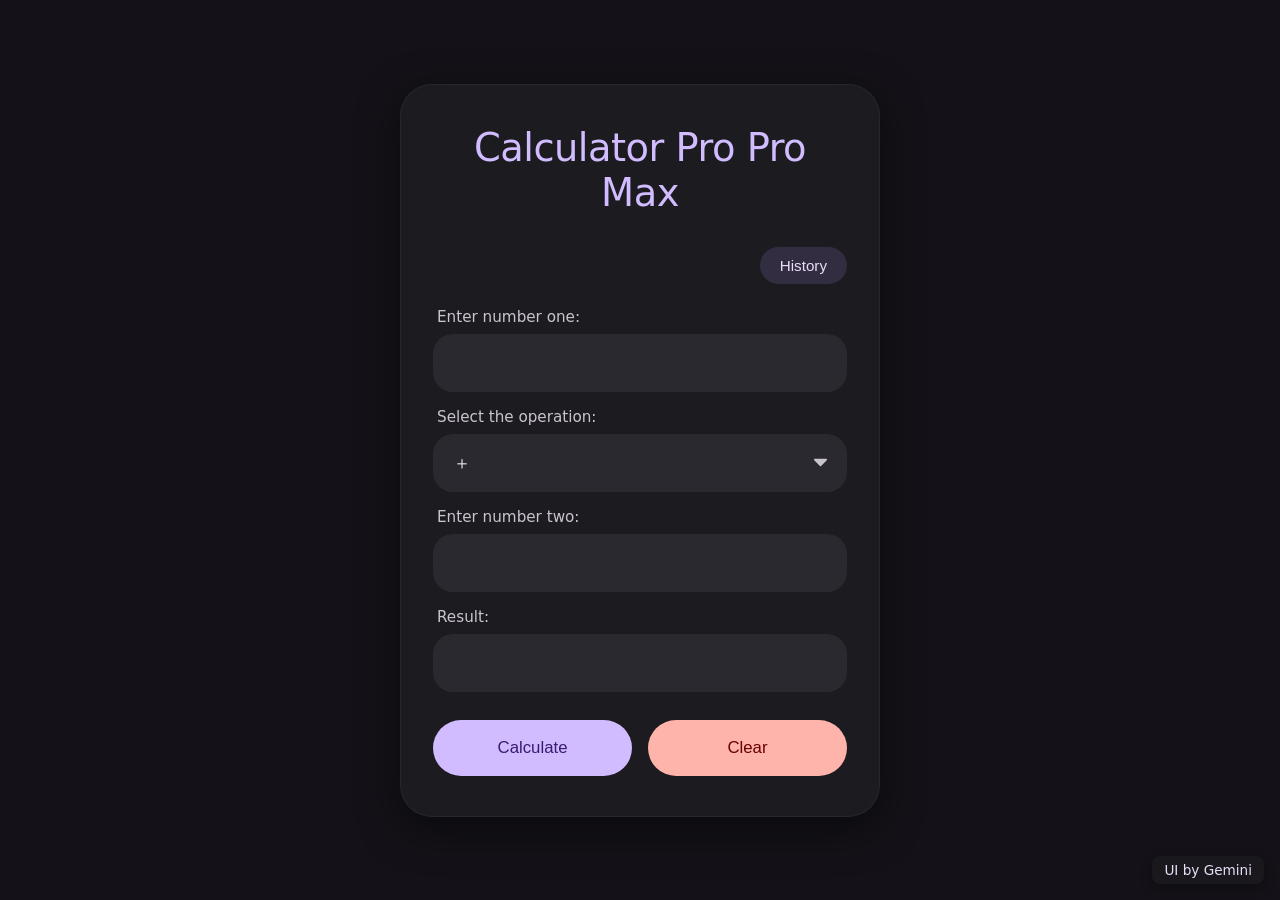
==== index.html @ fc2a3e13 "Uploaded the files" ====
<!doctype html>
<html lang="en">
  <head>
    <meta charset="UTF-8" />
    <meta name="viewport" content="width=device-width, initial-scale=1.0" />
    <title>Calculator</title>
    <script src="main.js" defer></script>
    <link rel="stylesheet" href="stylesheet.css" />
  </head>
  <body>
    <h1 class="title">Calculator Pro Pro Max</h1>
    <a href="history.html"><button>History</button></a>
    <label for="number1">Enter number one:</label>
    <input
      class="number1"
      type="number"
      name="number1"
      min="1"
      max="1000"
      required
    />
    <label for="operation">Select the operation:</label>
    <select class="operation" name="operation" id="operation">
      <option value="+">＋</option>
      <option value="-">−</option>
      <option value="*">×</option>
      <option value="/">÷</option>
    </select>

    <label for="number2">Enter number two:</label>
    <input
      class="number2"
      type="number"
      name="number2"
      min="1"
      max="1000"
      required
    />
    <label for="result">Result:</label>
    <output class="output" type="result" name="result"></output>

    <button class="calculate">Calculate</button>
    <button class="clear">Clear</button>

    <p class="aiReference">UI by Gemini</p>
  </body>
</html>
---- stylesheet.css ----
/* --- Reset & Base --- */
* {
  box-sizing: border-box;
  margin: 0;
  padding: 0;
}

/* Wir nutzen HTML, um den Body auf großen Screens zu zentrieren */
html {
  min-height: 100vh;
  background-color: #141218; /* Dunkler Hintergrund für Desktop */
  display: flex;
  justify-content: center;
  align-items: center;
}

/* Der Body wird unser flexibles Calculator-Gehäuse */
body {
  font-family: "Google Sans", "Product Sans", Roboto, system-ui, sans-serif;
  color: #e6e1e5;
  background-color: #1c1b1f; /* Material You Surface Farbe */
  width: 100%;
  min-height: 100vh;
  display: grid;
  grid-template-columns: 1fr 1fr; /* Zwei Spalten */
  gap: 16px;
  padding: 32px 24px;
  position: relative;
  transition: all 0.3s ease; /* Weiche Übergänge */
}

/* --- RESPONSIVE DESKTOP/TABLET (Als schwebende Karte) --- */
@media (min-width: 600px) {
  body {
    max-width: 480px;
    min-height: auto;
    border-radius: 32px; /* Runde Ecken für die Karte */
    box-shadow: 0 12px 40px rgba(0, 0, 0, 0.5);
    border: 1px solid rgba(255, 255, 255, 0.05);
    margin: 40px 20px;
    padding: 40px 32px;
  }
}

/* --- History Button --- */
/* Responsive platziert, klebt rechts oben im Grid */
a[href="history.html"] {
  grid-column: 1 / -1; /* Spannt über alle Spalten */
  justify-self: end; /* Nach rechts schieben */
  text-decoration: none;
  margin-bottom: 8px;
}

a[href="history.html"] button {
  background-color: #332d41;
  color: #e8def8;
  border: none;
  padding: 10px 20px;
  border-radius: 100px;
  font-weight: 500;
  font-size: 0.95rem;
  cursor: pointer;
  transition:
    background-color 0.2s ease,
    transform 0.1s ease;
}

a[href="history.html"] button:active {
  background-color: #4a4458;
  transform: scale(0.95);
}

/* --- Layout für Formularelemente --- */
/* Standardmäßig füllen Inputs, Selects und Output die ganze Breite */
.title,
label,
input,
select,
output {
  grid-column: 1 / -1;
}

/* --- Custom Dropdown im Material You Design --- */
select {
  /* Das echte Material Design Pfeil-Icon (ausgefülltes Dreieck) */
  background-image: url("data:image/svg+xml,%3Csvg xmlns='http://www.w3.org/2000/svg' height='24' viewBox='0 -960 960 960' width='24'%3E%3Cpath fill='%23cac4d0' d='M480-360 280-560h400L480-360Z'/%3E%3C/svg%3E");
  background-repeat: no-repeat;
  background-position: right 16px top 50%;
  background-size: 24px auto;
  cursor: pointer;

  /* Etwas mehr Platz rechts, damit der Text nicht in den Pfeil ragt */
  padding-right: 48px;
}

/* Das ausgeklappte Menü stylen (funktioniert auf Android/Windows, iOS ignoriert dies teilweise) */
select option {
  background-color: #2b2930; /* Dunkler Material-Hintergrund */
  color: #e6e1e5;
  font-size: 1.1rem;
  padding: 12px;
}

/* Responsive Titel-Schrift (passt sich dynamisch an) */
.title {
  font-size: clamp(1.8rem, 6vw, 2.4rem);
  font-weight: 400;
  color: #d0bcff;
  margin-bottom: 16px;
  text-align: center;
  letter-spacing: -0.5px;
}

/* Labels */
label {
  font-size: 0.95rem;
  font-weight: 500;
  color: #cac4d0;
  margin-bottom: -8px;
  padding-left: 4px;
}

/* --- Moderne Eingabe- & Ausgabefelder (Inputs, Select, Output) --- */
input[type="number"],
select,
output {
  background-color: #2b2930;
  color: #e6e1e5;
  border: none;
  border-radius: 20px;
  padding: 18px 20px;
  font-size: 1.1rem;
  outline: none;
  transition:
    background-color 0.2s,
    box-shadow 0.2s;
  -webkit-appearance: none;
  appearance: none;
  width: 100%;

  /* Wichtig für das Output-Feld, damit es nicht kollabiert */
  display: flex;
  align-items: center;
  min-height: 58px;
}

/* Fokus-Effekt (nur für Elemente, die man anklicken kann) */
input[type="number"]:focus,
select:focus {
  background-color: #332d41;
  box-shadow: 0 0 0 2px #d0bcff;
}

/* Custom Dropdown Pfeil für Select */
select {
  background-image: url('data:image/svg+xml;charset=US-ASCII,<svg xmlns="http://www.w3.org/2000/svg" width="292.4" height="292.4"><path fill="%23cac4d0" d="M287 69.4a17.6 17.6 0 0 0-13-5.4H18.4c-5 0-9.3 1.8-12.9 5.4A17.6 17.6 0 0 0 0 82.2c0 5 1.8 9.3 5.4 12.9l128 127.9c3.6 3.6 7.8 5.4 12.8 5.4s9.2-1.8 12.8-5.4L287 95c3.5-3.5 5.4-7.8 5.4-12.8 0-5-1.9-9.2-5.5-12.8z"/></svg>');
  background-repeat: no-repeat;
  background-position: right 20px top 50%;
  background-size: 0.8rem auto;
  cursor: pointer;
}

/* Standard-Pfeile ausblenden bei Nummernfeldern */
input[type="number"]::-webkit-inner-spin-button,
input[type="number"]::-webkit-outer-spin-button {
  -webkit-appearance: none;
  margin: 0;
}

/* --- Haupt-Buttons Unten (Calculate & Clear) --- */
body > button {
  border: none;
  padding: 18px 16px;
  border-radius: 100px;
  font-size: 1.05rem;
  font-weight: 500;
  cursor: pointer;
  transition:
    transform 0.1s ease,
    opacity 0.2s ease;
  margin-top: 12px;
}

body > button:active {
  transform: scale(0.95);
}

/* Calculate Button */
body > button:nth-of-type(1) {
  background-color: #d0bcff;
  color: #381e72;
}

/* Clear Button */
body > button:nth-of-type(2) {
  background-color: #ffb4ab;
  color: #690005;
}

/* --- RESPONSIVE BUTTON-LAYOUT --- */
/* Auf normalen Handys und aufwärts: Nebeneinander */
@media (min-width: 351px) {
  body > button:nth-of-type(1) {
    grid-column: 1 / 2;
  }
  body > button:nth-of-type(2) {
    grid-column: 2 / 3;
  }
}

/* Auf SEHR schmalen Handys (z.B. iPhone SE): Untereinander */
@media (max-width: 350px) {
  body > button:nth-of-type(1),
  body > button:nth-of-type(2) {
    grid-column: 1 / -1;
    margin-top: 8px;
  }
}

/* --- KI Hinweis (Unten Rechts) --- */
.aiReference {
  position: fixed;
  bottom: 16px;
  right: 16px;
  font-size: 0.85rem;
  color: #e8def8;
  z-index: 1000;
  background-color: rgba(28, 27, 31, 0.85);
  padding: 6px 12px;
  border-radius: 8px;
  backdrop-filter: blur(8px);
  -webkit-backdrop-filter: blur(8px);
  margin: 0;
  box-shadow: 0 4px 12px rgba(0, 0, 0, 0.3);
}

/* Auf mobilen Geräten den KI Hinweis etwas unauffälliger platzieren */
@media (max-width: 600px) {
  .aiReference {
    bottom: 8px;
    right: 8px;
    font-size: 0.75rem;
    padding: 4px 8px;
  }
}

/* ==================================================== */
/* --- SPEZIFISCHES STYLING FÜR DIE HISTORY-SEITE --- */
/* ==================================================== */

/* Back-Button (ähnlich wie der History-Button, aber links) */
a[href="index.html"] {
  grid-column: 1 / -1;
  justify-self: end; /* Oben links platzieren */
  text-decoration: none;
  margin-bottom: 8px;
}

a[href="index.html"] button {
  background-color: #332d41;
  color: #e8def8;
  border: none;
  padding: 10px 20px;
  border-radius: 100px;
  font-weight: 500;
  font-size: 0.95rem;
  cursor: pointer;
  transition:
    background-color 0.2s ease,
    transform 0.1s ease;
}

a[href="index.html"] button:active {
  background-color: #4a4458;
  transform: scale(0.95);
}

/* Das History Output-Feld - Groß und scrollbar für viele Einträge */
output.history {
  min-height: 250px; /* Extra hoch, um eine Liste anzuzeigen */
  max-height: 400px;
  align-items: flex-start; /* Text oben anheften statt mittig */
  justify-content: flex-start;
  flex-direction: column; /* Einträge untereinander */
  overflow-y: auto; /* Scrollbalken anzeigen, wenn es zu viele werden */
  padding: 24px;
  font-family:
    "Courier New", Courier, monospace; /* Monospace sieht für Rechnungen besser aus */
  font-size: 1.1rem;
  line-height: 1.8;
  white-space: pre-wrap; /* Wichtig: Erkennt Zeilenumbrüche aus dem JavaScript (\n) */
}

/* Den Scrollbalken für das dunkle Design anpassen (Webkit Browser) */
output.history::-webkit-scrollbar {
  width: 6px;
}
output.history::-webkit-scrollbar-track {
  background: transparent;
}
output.history::-webkit-scrollbar-thumb {
  background-color: #4a4458;
  border-radius: 10px;
}

/* History Clear Button - greift NUR auf der History-Seite */
output.history ~ button.clear {
  grid-column: 1 / -1 !important;
  background-color: #ffb4ab !important;
  color: #690005 !important;
  margin-top: 16px;
}
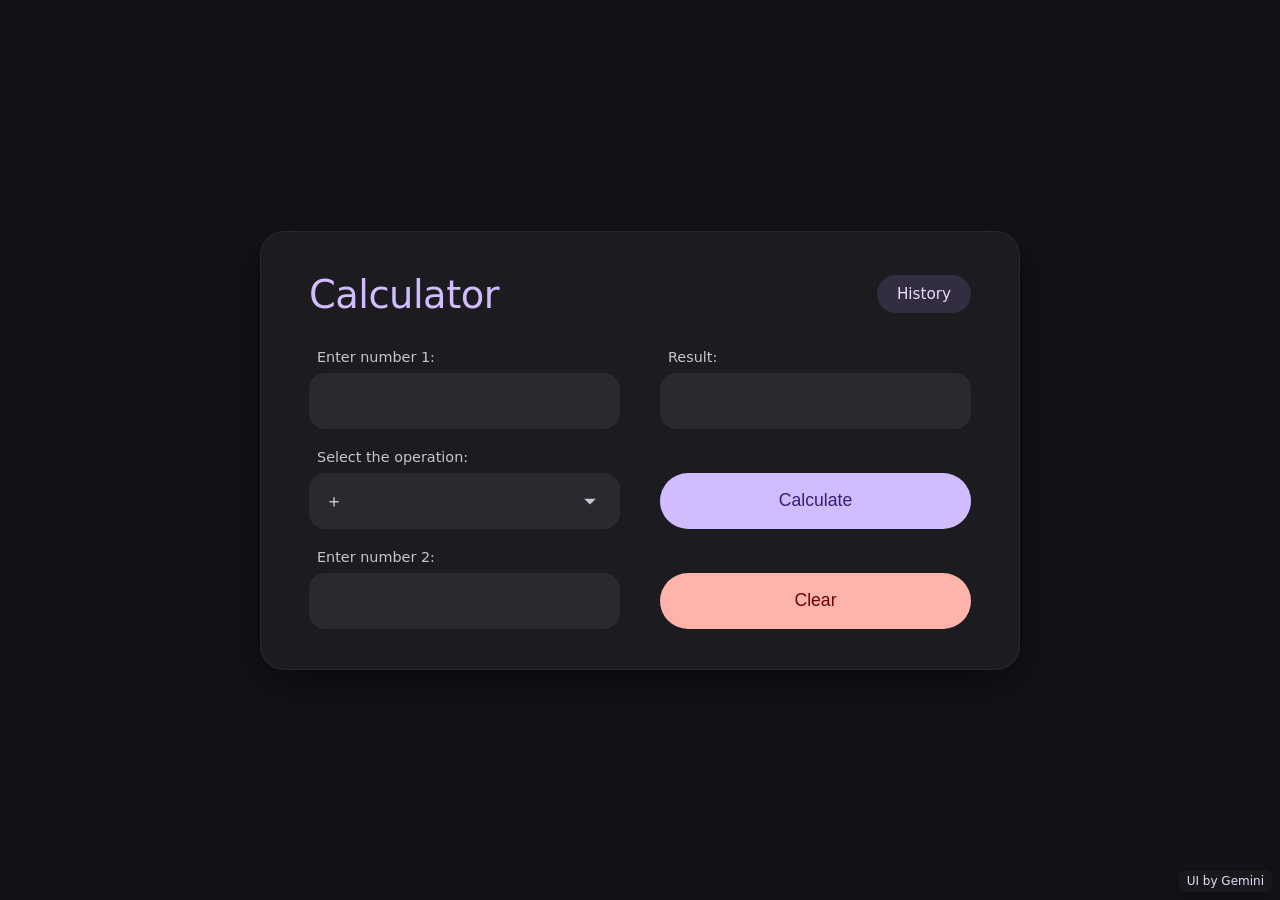
==== commit a9f275d4: "Refactor UI: semantic HTML & responsive styles Rework markup and styles for improved semantics, acce" ====
--- a/index.html
+++ b/index.html
@@ -3,45 +3,80 @@
   <head>
     <meta charset="UTF-8" />
     <meta name="viewport" content="width=device-width, initial-scale=1.0" />
+
+    <!-- NEU: SEO Beschreibung -->
+    <meta
+      name="description"
+      content="A modern, responsive web calculator with a persistent history feature. Styled with Material You."
+    />
+
     <title>Calculator</title>
     <script src="main.js" defer></script>
     <link rel="stylesheet" href="stylesheet.css" />
   </head>
   <body>
-    <h1 class="title">Calculator Pro Pro Max</h1>
-    <a href="history.html"><button>History</button></a>
-    <label for="number1">Enter number one:</label>
-    <input
-      class="number1"
-      type="number"
-      name="number1"
-      min="1"
-      max="1000"
-      required
-    />
-    <label for="operation">Select the operation:</label>
-    <select class="operation" name="operation" id="operation">
-      <option value="+">＋</option>
-      <option value="-">−</option>
-      <option value="*">×</option>
-      <option value="/">÷</option>
-    </select>
+    <!-- NEU: Kopfbereich -->
+    <header>
+      <h1 class="title">Calculator</h1>
+      <!-- KORRIGIERT: Kein Button mehr im Link, stattdessen nur ein Link mit Klasse -->
+      <a
+        href="history.html"
+        class="nav-button"
+        aria-label="View calculation history"
+        >History</a
+      >
+    </header>
 
-    <label for="number2">Enter number two:</label>
-    <input
-      class="number2"
-      type="number"
-      name="number2"
-      min="1"
-      max="1000"
-      required
-    />
-    <label for="result">Result:</label>
-    <output class="output" type="result" name="result"></output>
+    <!-- NEU: Hauptinhalt -->
+    <main>
+      <form id="calculatorForm">
+        <label for="number1">Enter number 1:</label>
+        <input
+          class="number1"
+          type="number"
+          id="number1"
+          name="number1"
+          min="1"
+          max="1000"
+          required
+        />
 
-    <button class="calculate">Calculate</button>
-    <button class="clear">Clear</button>
+        <label for="operation">Select the operation:</label>
+        <select class="operation" name="operation" id="operation">
+          <option value="+">＋</option>
+          <option value="-">−</option>
+          <option value="*">×</option>
+          <option value="/">÷</option>
+        </select>
 
-    <p class="aiReference">UI by Gemini</p>
+        <label for="number2">Enter number 2:</label>
+        <input
+          class="number2"
+          type="number"
+          id="number2"
+          name="number2"
+          min="1"
+          max="1000"
+          required
+        />
+
+        <label for="result">Result:</label>
+        <!-- NEU: aria-live="polite" sagt dem Screenreader, dass er Änderungen hier vorlesen soll -->
+        <output
+          class="output"
+          id="result"
+          name="result"
+          aria-live="polite"
+        ></output>
+
+        <button type="submit" class="calculate">Calculate</button>
+        <button type="button" class="clear">Clear</button>
+      </form>
+    </main>
+
+    <!-- NEU: Fußzeile -->
+    <footer>
+      <p class="aiReference">UI by Gemini</p>
+    </footer>
   </body>
 </html>
--- a/stylesheet.css
+++ b/stylesheet.css
@@ -5,56 +5,48 @@
   padding: 0;
 }
 
-/* Wir nutzen HTML, um den Body auf großen Screens zu zentrieren */
+/* Mobile First: Echter Vollbildmodus ohne Ränder */
 html {
+  background-color: #1c1b1f;
   min-height: 100vh;
-  background-color: #141218; /* Dunkler Hintergrund für Desktop */
-  display: flex;
-  justify-content: center;
-  align-items: center;
-}
-
-/* Der Body wird unser flexibles Calculator-Gehäuse */
+}
+
 body {
   font-family: "Google Sans", "Product Sans", Roboto, system-ui, sans-serif;
   color: #e6e1e5;
-  background-color: #1c1b1f; /* Material You Surface Farbe */
+  background-color: #1c1b1f;
   width: 100%;
   min-height: 100vh;
-  display: grid;
-  grid-template-columns: 1fr 1fr; /* Zwei Spalten */
-  gap: 16px;
-  padding: 32px 24px;
+  display: flex;
+  flex-direction: column;
+  justify-content: flex-start;
+  padding: 24px;
   position: relative;
-  transition: all 0.3s ease; /* Weiche Übergänge */
-}
-
-/* --- RESPONSIVE DESKTOP/TABLET (Als schwebende Karte) --- */
-@media (min-width: 600px) {
-  body {
-    max-width: 480px;
-    min-height: auto;
-    border-radius: 32px; /* Runde Ecken für die Karte */
-    box-shadow: 0 12px 40px rgba(0, 0, 0, 0.5);
-    border: 1px solid rgba(255, 255, 255, 0.05);
-    margin: 40px 20px;
-    padding: 40px 32px;
-  }
-}
-
-/* --- History Button --- */
-/* Responsive platziert, klebt rechts oben im Grid */
-a[href="history.html"] {
-  grid-column: 1 / -1; /* Spannt über alle Spalten */
-  justify-self: end; /* Nach rechts schieben */
-  text-decoration: none;
-  margin-bottom: 8px;
-}
-
-a[href="history.html"] button {
+}
+
+/* ================================================= */
+/* --- KOPFBEREICH (Titel & Navigations-Buttons) --- */
+/* ================================================= */
+header {
+  display: flex;
+  flex-direction: column;
+  margin-bottom: 24px;
+}
+
+.title {
+  font-size: clamp(1.8rem, 6vw, 2.4rem);
+  font-weight: 400;
+  color: #d0bcff;
+  margin-bottom: 12px;
+  text-align: center;
+  letter-spacing: -0.5px;
+}
+
+a.nav-button {
+  align-self: flex-end;
   background-color: #332d41;
   color: #e8def8;
-  border: none;
+  text-decoration: none;
   padding: 10px 20px;
   border-radius: 100px;
   font-weight: 500;
@@ -63,16 +55,41 @@
   transition:
     background-color 0.2s ease,
     transform 0.1s ease;
-}
-
-a[href="history.html"] button:active {
+  display: inline-block;
+  text-align: center;
+}
+
+a.nav-button:active {
   background-color: #4a4458;
   transform: scale(0.95);
 }
 
-/* --- Layout für Formularelemente --- */
-/* Standardmäßig füllen Inputs, Selects und Output die ganze Breite */
-.title,
+a.nav-button.back {
+  align-self: flex-start;
+}
+
+/* ================================================= */
+/* --- HAUPTBEREICH & FORMULAR (Mobile Grid) ---     */
+/* ================================================= */
+main {
+  width: 100%;
+  display: flex;
+  flex-direction: column;
+  flex-grow: 1;
+}
+
+form {
+  display: grid;
+  grid-template-columns: 1fr 1fr;
+  /* Mobile: 8 Zeilen für die Felder, die 9. Zeile nimmt den GESAMTEN Restplatz ein */
+  grid-template-rows: repeat(8, max-content) 1fr;
+  column-gap: 16px;
+  row-gap: 8px;
+  flex-grow: 1;
+  margin: 0;
+  padding-bottom: 32px;
+}
+
 label,
 input,
 select,
@@ -80,47 +97,19 @@
   grid-column: 1 / -1;
 }
 
-/* --- Custom Dropdown im Material You Design --- */
-select {
-  /* Das echte Material Design Pfeil-Icon (ausgefülltes Dreieck) */
-  background-image: url("data:image/svg+xml,%3Csvg xmlns='http://www.w3.org/2000/svg' height='24' viewBox='0 -960 960 960' width='24'%3E%3Cpath fill='%23cac4d0' d='M480-360 280-560h400L480-360Z'/%3E%3C/svg%3E");
-  background-repeat: no-repeat;
-  background-position: right 16px top 50%;
-  background-size: 24px auto;
-  cursor: pointer;
-
-  /* Etwas mehr Platz rechts, damit der Text nicht in den Pfeil ragt */
-  padding-right: 48px;
-}
-
-/* Das ausgeklappte Menü stylen (funktioniert auf Android/Windows, iOS ignoriert dies teilweise) */
-select option {
-  background-color: #2b2930; /* Dunkler Material-Hintergrund */
-  color: #e6e1e5;
-  font-size: 1.1rem;
-  padding: 12px;
-}
-
-/* Responsive Titel-Schrift (passt sich dynamisch an) */
-.title {
-  font-size: clamp(1.8rem, 6vw, 2.4rem);
-  font-weight: 400;
-  color: #d0bcff;
-  margin-bottom: 16px;
-  text-align: center;
-  letter-spacing: -0.5px;
-}
-
-/* Labels */
 label {
   font-size: 0.95rem;
   font-weight: 500;
   color: #cac4d0;
-  margin-bottom: -8px;
-  padding-left: 4px;
-}
-
-/* --- Moderne Eingabe- & Ausgabefelder (Inputs, Select, Output) --- */
+  padding-left: 8px;
+  margin-top: 16px; /* Großer Abstand zur vorherigen Feld-Gruppe (Mobile) */
+}
+
+label[for="number1"] {
+  margin-top: 0;
+}
+
+/* Felder massiv vergrößert für Mobile */
 input[type="number"],
 select,
 output {
@@ -128,8 +117,8 @@
   color: #e6e1e5;
   border: none;
   border-radius: 20px;
-  padding: 18px 20px;
-  font-size: 1.1rem;
+  padding: 16px 20px;
+  font-size: 1.2rem;
   outline: none;
   transition:
     background-color 0.2s,
@@ -137,176 +126,258 @@
   -webkit-appearance: none;
   appearance: none;
   width: 100%;
-
-  /* Wichtig für das Output-Feld, damit es nicht kollabiert */
   display: flex;
   align-items: center;
-  min-height: 58px;
-}
-
-/* Fokus-Effekt (nur für Elemente, die man anklicken kann) */
+  min-height: 64px;
+}
+
 input[type="number"]:focus,
 select:focus {
   background-color: #332d41;
   box-shadow: 0 0 0 2px #d0bcff;
 }
 
-/* Custom Dropdown Pfeil für Select */
 select {
-  background-image: url('data:image/svg+xml;charset=US-ASCII,<svg xmlns="http://www.w3.org/2000/svg" width="292.4" height="292.4"><path fill="%23cac4d0" d="M287 69.4a17.6 17.6 0 0 0-13-5.4H18.4c-5 0-9.3 1.8-12.9 5.4A17.6 17.6 0 0 0 0 82.2c0 5 1.8 9.3 5.4 12.9l128 127.9c3.6 3.6 7.8 5.4 12.8 5.4s9.2-1.8 12.8-5.4L287 95c3.5-3.5 5.4-7.8 5.4-12.8 0-5-1.9-9.2-5.5-12.8z"/></svg>');
+  background-image: url("data:image/svg+xml,%3Csvg xmlns='http://www.w3.org/2000/svg' height='24' viewBox='0 -960 960 960' width='24'%3E%3Cpath fill='%23cac4d0' d='M480-360 280-560h400L480-360Z'/%3E%3C/svg%3E");
   background-repeat: no-repeat;
-  background-position: right 20px top 50%;
-  background-size: 0.8rem auto;
+  background-position: right 16px top 50%;
+  background-size: 28px auto;
   cursor: pointer;
-}
-
-/* Standard-Pfeile ausblenden bei Nummernfeldern */
+  padding-right: 48px;
+}
+
+select option {
+  background-color: #2b2930;
+  color: #e6e1e5;
+  font-size: 1.1rem;
+  padding: 12px;
+}
+
 input[type="number"]::-webkit-inner-spin-button,
 input[type="number"]::-webkit-outer-spin-button {
   -webkit-appearance: none;
   margin: 0;
 }
 
-/* --- Haupt-Buttons Unten (Calculate & Clear) --- */
-body > button {
+/* --- Haupt-Buttons Unten (Mobile) --- */
+form > button,
+main > button {
+  align-self: end; /* Mobile: Zwingt die Buttons ganz nach unten */
   border: none;
-  padding: 18px 16px;
+  padding: 16px 16px;
   border-radius: 100px;
-  font-size: 1.05rem;
+  font-size: 1.1rem;
   font-weight: 500;
   cursor: pointer;
-  transition:
-    transform 0.1s ease,
-    opacity 0.2s ease;
-  margin-top: 12px;
-}
-
-body > button:active {
+  transition: transform 0.1s ease;
+  min-height: 64px;
+}
+
+form > button:active,
+main > button:active {
   transform: scale(0.95);
 }
 
-/* Calculate Button */
-body > button:nth-of-type(1) {
+button.calculate {
   background-color: #d0bcff;
   color: #381e72;
 }
 
-/* Clear Button */
-body > button:nth-of-type(2) {
+button.clear {
   background-color: #ffb4ab;
   color: #690005;
 }
 
-/* --- RESPONSIVE BUTTON-LAYOUT --- */
-/* Auf normalen Handys und aufwärts: Nebeneinander */
-@media (min-width: 351px) {
-  body > button:nth-of-type(1) {
+@media (min-width: 351px) and (max-width: 599px) {
+  button.calculate {
     grid-column: 1 / 2;
   }
-  body > button:nth-of-type(2) {
+  button.clear {
     grid-column: 2 / 3;
   }
 }
 
-/* Auf SEHR schmalen Handys (z.B. iPhone SE): Untereinander */
 @media (max-width: 350px) {
-  body > button:nth-of-type(1),
-  body > button:nth-of-type(2) {
+  button.calculate,
+  button.clear {
     grid-column: 1 / -1;
-    margin-top: 8px;
-  }
-}
-
-/* --- KI Hinweis (Unten Rechts) --- */
+    margin-top: 12px;
+  }
+}
+
+/* ================================================= */
+/* --- HISTORY-SEITE SPEZIFISCHES STYLING ---        */
+/* ================================================= */
+output.history {
+  flex-grow: 1;
+  min-height: 200px;
+  max-height: none;
+  align-items: flex-start;
+  justify-content: flex-start;
+  flex-direction: column;
+  overflow-y: auto;
+  padding: 20px;
+  font-family: "Courier New", Courier, monospace;
+  font-size: 1.1rem;
+  line-height: 1.8;
+  white-space: pre-wrap;
+}
+
+output.history::-webkit-scrollbar {
+  width: 6px;
+}
+output.history::-webkit-scrollbar-track {
+  background: transparent;
+}
+output.history::-webkit-scrollbar-thumb {
+  background-color: #4a4458;
+  border-radius: 10px;
+}
+
+output.history + button.clear {
+  width: 100%;
+  margin-top: 24px;
+}
+
+/* ================================================= */
+/* --- FOOTER & KI-Hinweis ---                       */
+/* ================================================= */
 .aiReference {
   position: fixed;
-  bottom: 16px;
-  right: 16px;
-  font-size: 0.85rem;
+  bottom: 8px;
+  right: 8px;
+  font-size: 0.75rem;
   color: #e8def8;
   z-index: 1000;
   background-color: rgba(28, 27, 31, 0.85);
-  padding: 6px 12px;
-  border-radius: 8px;
+  padding: 4px 8px;
+  border-radius: 6px;
   backdrop-filter: blur(8px);
   -webkit-backdrop-filter: blur(8px);
   margin: 0;
   box-shadow: 0 4px 12px rgba(0, 0, 0, 0.3);
 }
 
-/* Auf mobilen Geräten den KI Hinweis etwas unauffälliger platzieren */
-@media (max-width: 600px) {
-  .aiReference {
-    bottom: 8px;
-    right: 8px;
-    font-size: 0.75rem;
-    padding: 4px 8px;
-  }
-}
-
-/* ==================================================== */
-/* --- SPEZIFISCHES STYLING FÜR DIE HISTORY-SEITE --- */
-/* ==================================================== */
-
-/* Back-Button (ähnlich wie der History-Button, aber links) */
-a[href="index.html"] {
-  grid-column: 1 / -1;
-  justify-self: end; /* Oben links platzieren */
-  text-decoration: none;
-  margin-bottom: 8px;
-}
-
-a[href="index.html"] button {
-  background-color: #332d41;
-  color: #e8def8;
-  border: none;
-  padding: 10px 20px;
-  border-radius: 100px;
-  font-weight: 500;
-  font-size: 0.95rem;
-  cursor: pointer;
-  transition:
-    background-color 0.2s ease,
-    transform 0.1s ease;
-}
-
-a[href="index.html"] button:active {
-  background-color: #4a4458;
-  transform: scale(0.95);
-}
-
-/* Das History Output-Feld - Groß und scrollbar für viele Einträge */
-output.history {
-  min-height: 250px; /* Extra hoch, um eine Liste anzuzeigen */
-  max-height: 400px;
-  align-items: flex-start; /* Text oben anheften statt mittig */
-  justify-content: flex-start;
-  flex-direction: column; /* Einträge untereinander */
-  overflow-y: auto; /* Scrollbalken anzeigen, wenn es zu viele werden */
-  padding: 24px;
-  font-family:
-    "Courier New", Courier, monospace; /* Monospace sieht für Rechnungen besser aus */
-  font-size: 1.1rem;
-  line-height: 1.8;
-  white-space: pre-wrap; /* Wichtig: Erkennt Zeilenumbrüche aus dem JavaScript (\n) */
-}
-
-/* Den Scrollbalken für das dunkle Design anpassen (Webkit Browser) */
-output.history::-webkit-scrollbar {
-  width: 6px;
-}
-output.history::-webkit-scrollbar-track {
-  background: transparent;
-}
-output.history::-webkit-scrollbar-thumb {
-  background-color: #4a4458;
-  border-radius: 10px;
-}
-
-/* History Clear Button - greift NUR auf der History-Seite */
-output.history ~ button.clear {
-  grid-column: 1 / -1 !important;
-  background-color: #ffb4ab !important;
-  color: #690005 !important;
-  margin-top: 16px;
-}
+/* ================================================= */
+/* --- DESKTOP-LAYOUT (2 SPALTEN ab 600px) ---       */
+/* ================================================= */
+@media (min-width: 600px) {
+  html {
+    background-color: #141218;
+    display: flex;
+    justify-content: center;
+    align-items: center;
+    min-height: 100vh;
+  }
+
+  body {
+    width: 100%;
+    max-width: 760px;
+    min-height: auto;
+    border-radius: 24px;
+    box-shadow: 0 12px 40px rgba(0, 0, 0, 0.5);
+    border: 1px solid rgba(255, 255, 255, 0.05);
+    margin: auto;
+    padding: 40px 48px;
+  }
+
+  header {
+    flex-direction: row;
+    justify-content: space-between;
+    align-items: center;
+    margin-bottom: 32px;
+  }
+
+  .title {
+    margin-bottom: 0;
+    text-align: left;
+  }
+
+  a.nav-button {
+    align-self: center;
+  }
+
+  form {
+    /* Zurück zum echten Desktop-Raster ohne 1fr Leerplatz */
+    grid-template-rows: auto auto auto auto auto auto;
+    grid-template-columns: 1fr 1fr;
+    column-gap: 40px;
+    row-gap: 8px;
+    padding-bottom: 0;
+  }
+
+  /* Desktop Reset: Kleinere, elegantere Abstände und Felder */
+  label {
+    margin-top: 12px;
+    font-size: 0.9rem;
+  }
+
+  label[for="number1"],
+  label[for="result"] {
+    margin-top: 0;
+  }
+
+  input[type="number"],
+  select,
+  output {
+    min-height: 56px; /* Nicht mehr ganz so klobig wie auf dem Handy */
+    font-size: 1.1rem;
+    padding: 12px 16px;
+    border-radius: 16px;
+  }
+
+  /* Buttons werden auf Desktop passgenau zu den Feldern daneben gestreckt */
+  form > button,
+  main > button {
+    min-height: 56px;
+    margin: 0; /* Löscht den Abstand, der vorher das Layout ruiniert hat */
+    align-self: stretch; /* Füllt die Raster-Zelle perfekt aus */
+  }
+
+  /* --- LINKE SPALTE --- */
+  label[for="number1"] {
+    grid-column: 1;
+    grid-row: 1;
+  }
+  input.number1 {
+    grid-column: 1;
+    grid-row: 2;
+  }
+
+  label[for="operation"] {
+    grid-column: 1;
+    grid-row: 3;
+  }
+  select.operation {
+    grid-column: 1;
+    grid-row: 4;
+  }
+
+  label[for="number2"] {
+    grid-column: 1;
+    grid-row: 5;
+  }
+  input.number2 {
+    grid-column: 1;
+    grid-row: 6;
+  }
+
+  /* --- RECHTE SPALTE --- */
+  label[for="result"] {
+    grid-column: 2;
+    grid-row: 1;
+  }
+  output.output {
+    grid-column: 2;
+    grid-row: 2;
+  }
+
+  button.calculate {
+    grid-column: 2;
+    grid-row: 4;
+  }
+  button.clear {
+    grid-column: 2;
+    grid-row: 6;
+  }
+}
